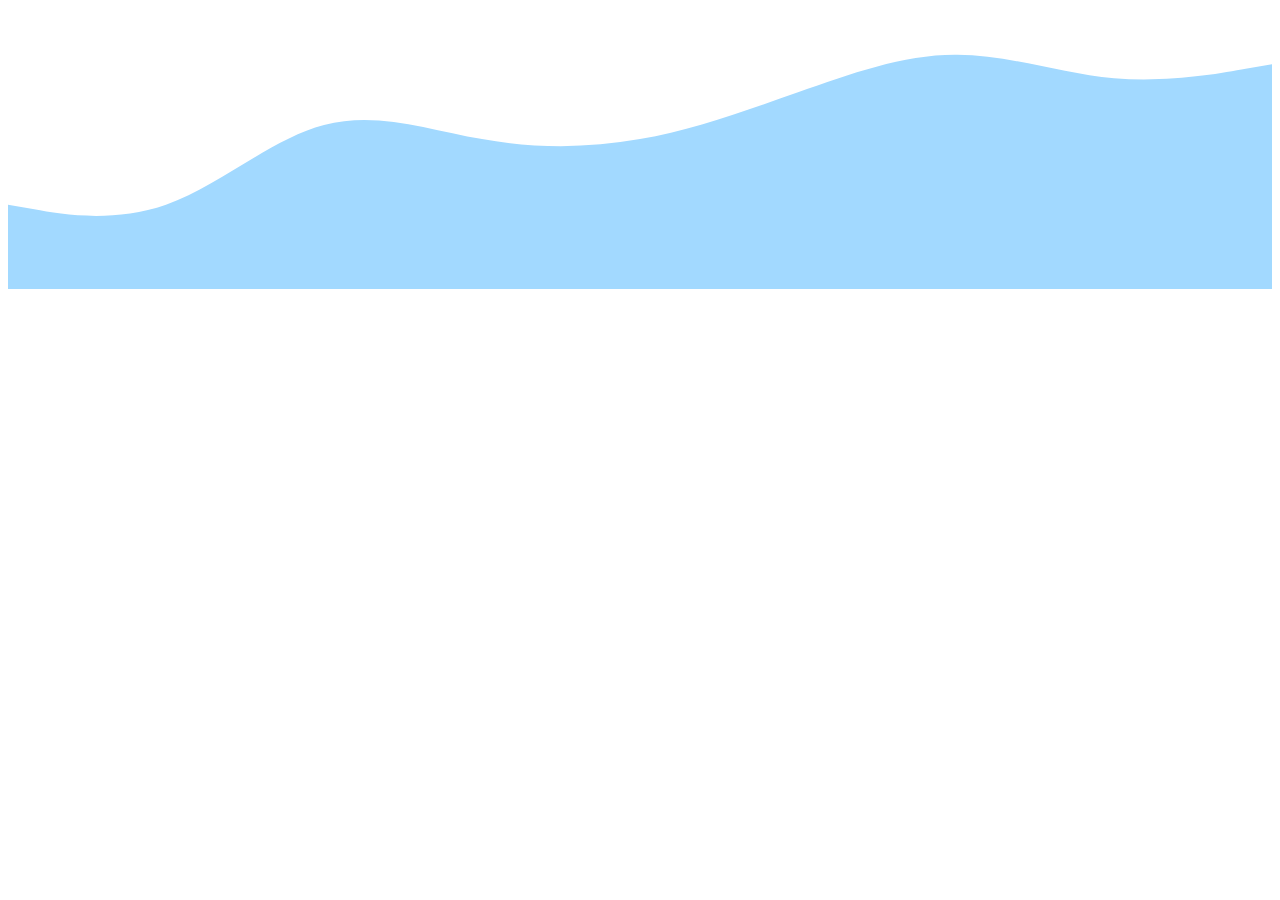
==== xasd.html @ 54fce502 "Add files via upload" ====
<!DOCTYPE html>
<html lang="en">
<head>
    <meta charset="UTF-8">
    <meta name="viewport" content="width=device-width, initial-scale=1.0">
    <title>Document</title>
</head>
<body>
    <img src="./img/wave.svg" alt="">
</body>
</html>
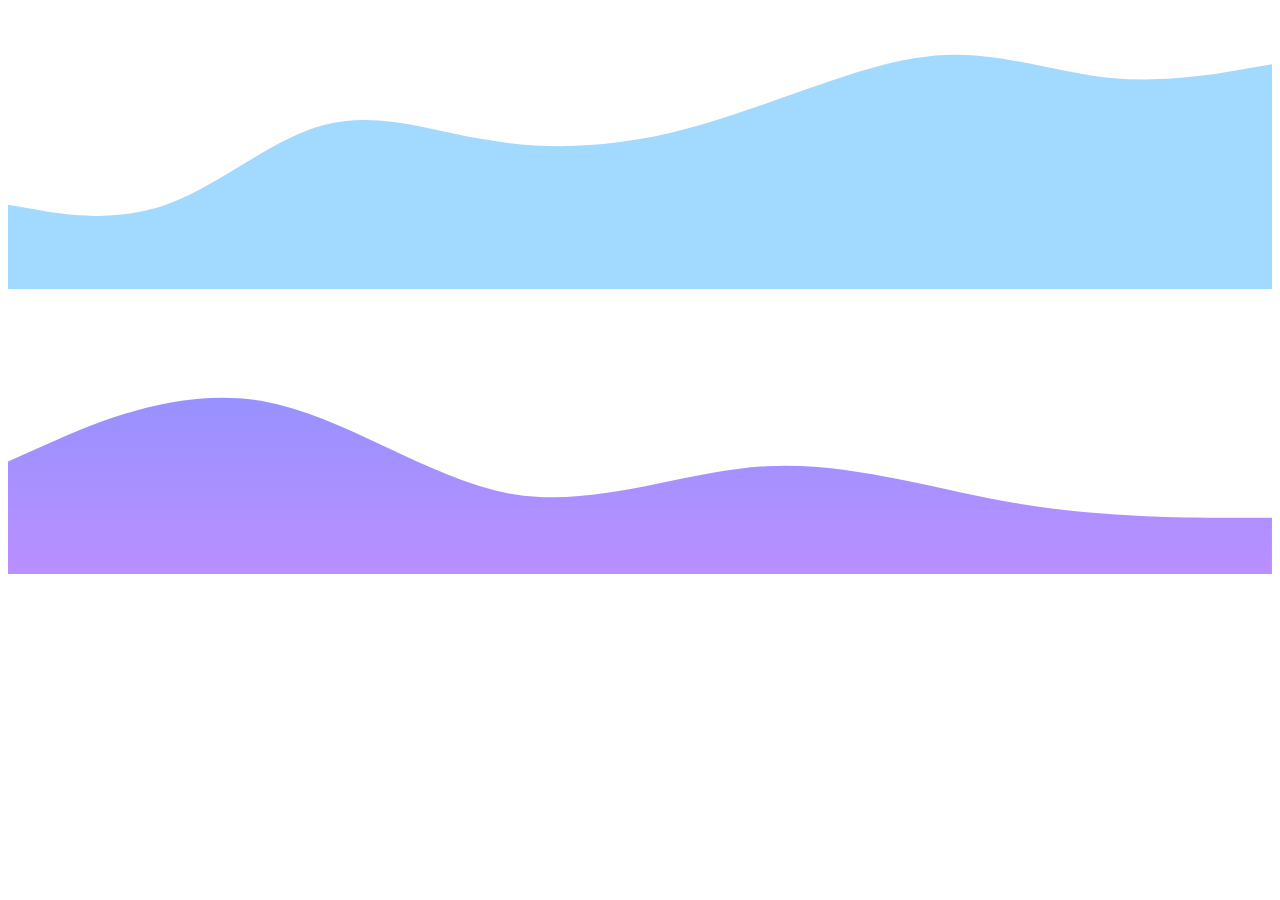
==== commit a0da51ea: "Formulario registro de datos" ====
--- a/xasd.html
+++ b/xasd.html
@@ -7,5 +7,18 @@
 </head>
 <body>
     <img src="./img/wave.svg" alt="">
+    <div class="ola">
+        <svg xmlns="http://www.w3.org/2000/svg" viewBox="0 0 1440 320">
+            <path fill="url(#gradiente-ola)" fill-opacity="0.7"
+                d="M0,192L48,170.7C96,149,192,107,288,122.7C384,139,480,213,576,229.3C672,245,768,203,864,197.3C960,192,1056,224,1152,240C1248,256,1344,256,1392,256L1440,256L1440,320L1392,320C1344,320,1248,320,1152,320C1056,320,960,320,864,320C768,320,672,320,576,320C480,320,384,320,288,320C192,320,96,320,48,320L0,320Z"></path>
+            <defs>
+                <linearGradient id="gradiente-ola" gradientTransform="rotate(90)">
+                    <stop offset="0%" style="stop-color:#6C63FF" />
+                    <stop offset="100%" style="stop-color:#9D5FFF" />
+                </linearGradient>
+            </defs>
+        </svg>
+        
+    </div>
 </body>
 </html>